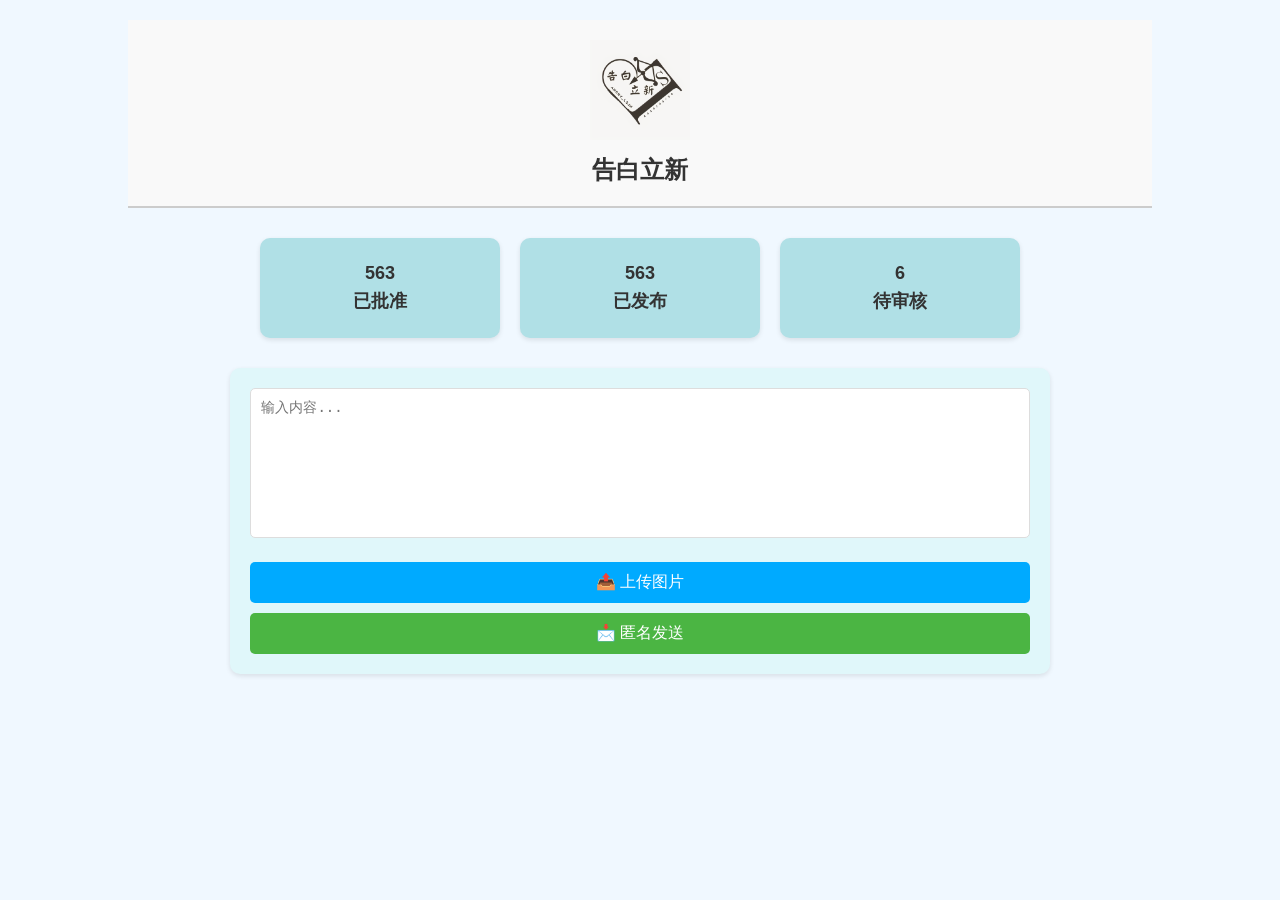
==== index.html @ 1645261b "Add files via upload" ====
<!DOCTYPE html>
<html lang="zh-TW">
<head>
  <meta charset="UTF-8">
  <meta name="viewport" content="width=device-width, initial-scale=1.0">
  <title>告白立新 - 匿名社群</title>
  <!-- 引用 CSS 文件 -->
  <link rel="stylesheet" href="style.css">
</head>
<body>

  <div class="container">
    <!-- 标题区域 -->
    <header>
      <img src="告白立新LOGO.png" alt="Logo">
      <h1>告白立新</h1>
    </header>
  
    <!-- 统计数据 -->
    <div class="stats">
      <div class="stat-card">
        <p>563</p>
        <p>已批准</p>
      </div>
      <div class="stat-card">
        <p>563</p>
        <p>已发布</p>
      </div>
      <div class="stat-card">
        <p>6</p>
        <p>待审核</p>
      </div>
    </div>
  
    <!-- 输入区域 -->
    <div class="input-section">
      <textarea placeholder="输入内容..."></textarea>
      <div class="buttons">
        <button class="upload-button">📤 上传图片</button>
        <button class="submit-button">📩 匿名发送</button>
      </div>
    </div>
  </div>

</body>
</html>
---- style.css ----
/* 全局样式 */
body {
    font-family: 'Arial', sans-serif;
    background-color: #f0f8ff;
    color: #333;
    margin: 0;
    padding: 0;
    text-align: center;
  }
  
  /* 页面容器 */
  .container {
    width: 80%;
    margin: 20px auto;
  }
  
  /* 标题区域 */
  header {
    background-color: #f9f9f9;
    padding: 20px;
    border-bottom: 2px solid #ccc;
  }
  
  header img {
    max-width: 100px;
    margin-bottom: 10px;
  }
  
  header h1 {
    font-size: 24px;
    margin: 0;
    color: #333;
  }
  
  /* 统计信息卡片 */
  .stats {
    display: flex;
    justify-content: center;
    margin-top: 20px;
  }
  
  .stat-card {
    background-color: #b0e0e6;
    border-radius: 10px;
    box-shadow: 0 2px 5px rgba(0, 0, 0, 0.1);
    padding: 20px;
    margin: 10px;
    width: 200px;
    text-align: center;
    font-size: 18px;
    font-weight: bold;
  }
  
  .stat-card p {
    margin: 5px 0;
  }
  
  /* 输入框容器 */
.input-section {
  background-color: #e0f7fa;
  padding: 20px;
  border-radius: 10px;
  margin: 20px auto;
  width: 80%;
  box-shadow: 0 2px 5px rgba(0, 0, 0, 0.1);
  box-sizing: border-box;
}

/* 文本输入框 */
textarea {
  width: 100%;
  height: 150px;
  padding: 10px;
  border-radius: 5px;
  border: 1px solid #ddd;
  resize: none;
  font-size: 14px;
  box-sizing: border-box;
}

/* 按钮容器 */
.buttons {
  display: flex;
  flex-direction: column; /* 垂直排列按钮 */
  gap: 10px; /* 增加按钮之间的间距 */
  margin-top: 20px;
}

button {
  background-color: #4bb543;
  color: white;
  border: none;
  padding: 10px 20px;
  border-radius: 5px;
  cursor: pointer;
  font-size: 16px;
}

button:hover {
  background-color: #3a8e31;
}

.upload-button {
  background-color: #00aaff;
}

.upload-button:hover {
  background-color: #007bb5;
}

  body {
    background: url('background.jpg') no-repeat center center fixed;
    background-color: #f0f8ff;
    background-size: cover;
  }
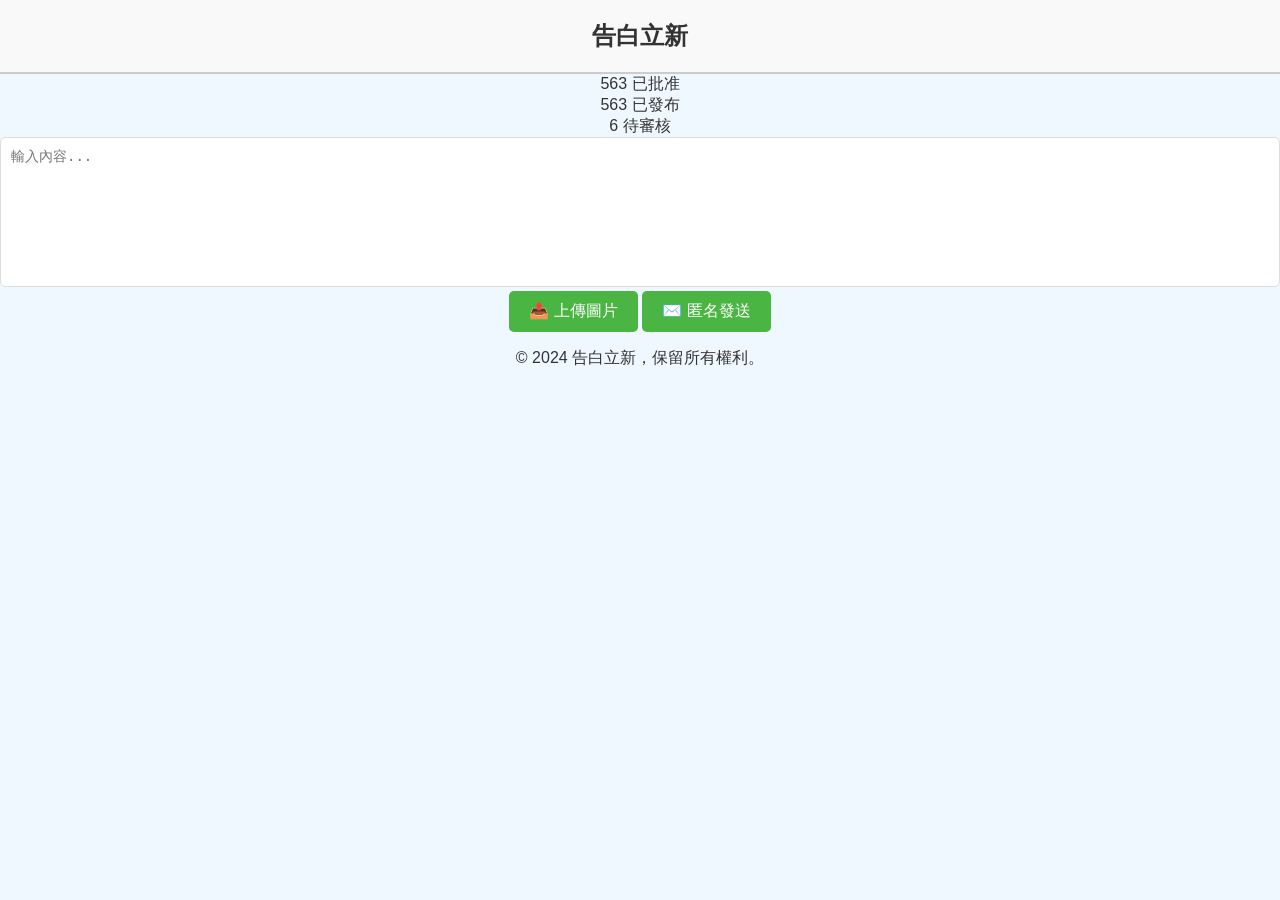
==== commit 3403163e: "Update index.html" ====
--- a/index.html
+++ b/index.html
@@ -1,46 +1,34 @@
 <!DOCTYPE html>
 <html lang="zh-TW">
 <head>
-  <meta charset="UTF-8">
-  <meta name="viewport" content="width=device-width, initial-scale=1.0">
-  <title>告白立新 - 匿名社群</title>
-  <!-- 引用 CSS 文件 -->
-  <link rel="stylesheet" href="style.css">
+    <meta charset="UTF-8">
+    <meta name="viewport" content="width=device-width, initial-scale=1.0">
+    <title>用戶匿名提交 - 告白立新</title>
+    <link rel="stylesheet" href="style.css">
 </head>
 <body>
+    <header>
+        <h1>告白立新</h1>
+    </header>
 
-  <div class="container">
-    <!-- 标题区域 -->
-    <header>
-      <img src="告白立新LOGO.png" alt="Logo">
-      <h1>告白立新</h1>
-    </header>
-  
-    <!-- 统计数据 -->
-    <div class="stats">
-      <div class="stat-card">
-        <p>563</p>
-        <p>已批准</p>
-      </div>
-      <div class="stat-card">
-        <p>563</p>
-        <p>已发布</p>
-      </div>
-      <div class="stat-card">
-        <p>6</p>
-        <p>待审核</p>
-      </div>
-    </div>
-  
-    <!-- 输入区域 -->
-    <div class="input-section">
-      <textarea placeholder="输入内容..."></textarea>
-      <div class="buttons">
-        <button class="upload-button">📤 上传图片</button>
-        <button class="submit-button">📩 匿名发送</button>
-      </div>
-    </div>
-  </div>
+    <main>
+        <section class="status">
+            <div>563 已批准</div>
+            <div>563 已發布</div>
+            <div>6 待審核</div>
+        </section>
 
+        <section class="confession-form">
+            <textarea placeholder="輸入內容..."></textarea>
+            <button id="upload-button">📤 上傳圖片</button>
+            <button id="submit-button">✉️ 匿名發送</button>
+        </section>
+    </main>
+
+    <footer>
+        <p>&copy; 2024 告白立新，保留所有權利。</p>
+    </footer>
+
+    <script src="script.js"></script>
 </body>
-</html>+</html>
